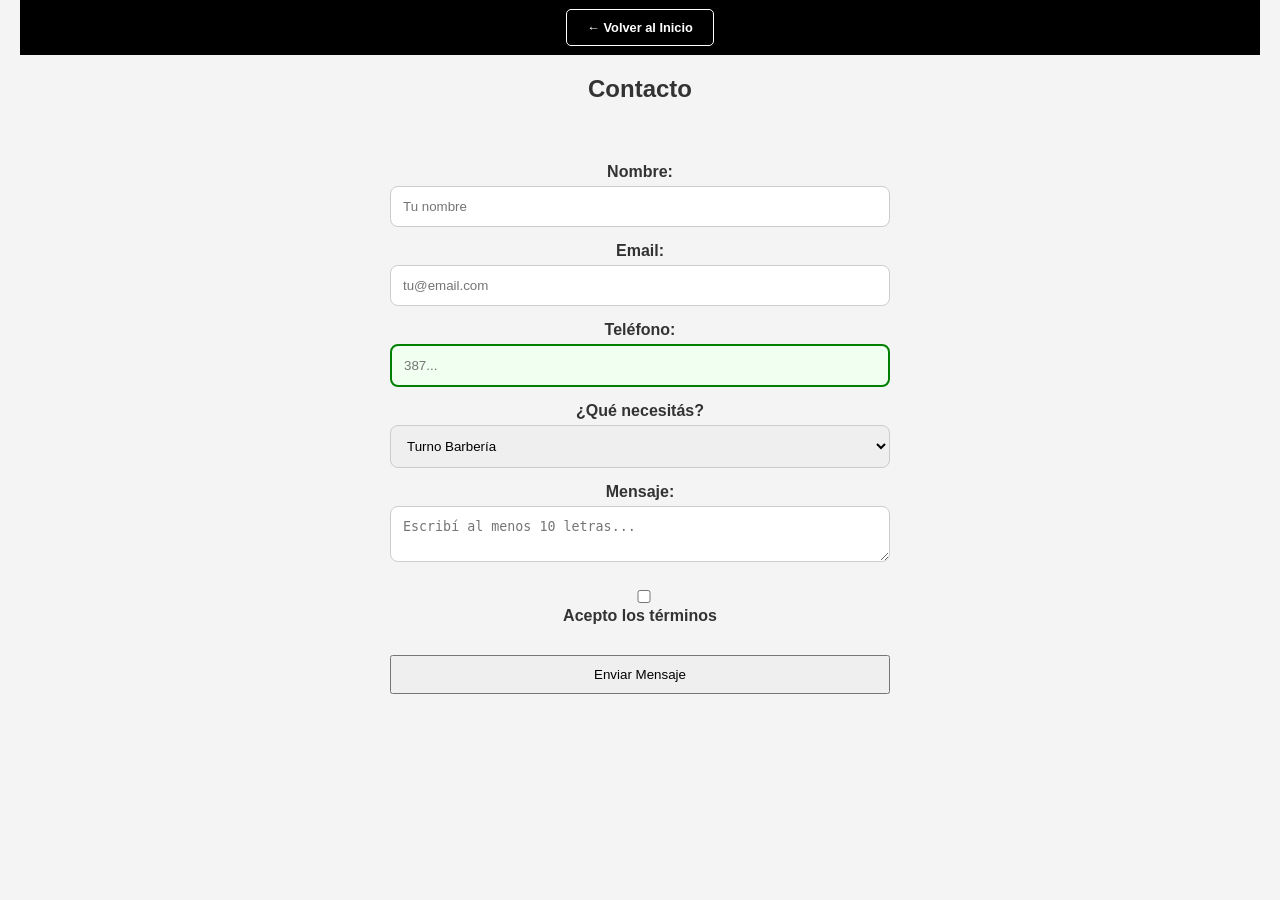
==== contact.html @ d635ae90 "Iniciar estructura base del proyecto personal" ====
<!DOCTYPE html>
<html lang="es">
<head>
    <meta charset="UTF-8">
    <title>Contacto - Dillan Arapa</title>
    <link rel="stylesheet" href="style.css">
</head>
<body>
    <header>
    <nav class="navegacion-contacto">
        <a href="index.html" class="btn-volver">← Volver al Inicio</a>
    </nav>
</header>

    <main>
        <section>
            <h1>Contacto</h1>
            <form action="#" method="POST">
                <label for="nombre">Nombre:</label>
                <input type="text" id="nombre" name="nombre" required minlength="3" placeholder="Tu nombre">

                <label for="email">Email:</label>
                <input type="email" id="email" name="email" required placeholder="tu@email.com">

                <label for="tel">Teléfono:</label>
                <input type="tel" id="tel" name="tel" pattern="[0-9]{10}" placeholder="387...">

                <label for="opciones">¿Qué necesitás?</label>
                <select id="opciones" name="opciones">
                    <option value="barberia">Turno Barbería</option>
                    <option value="programacion">Consulta Programación</option>
                    <option value="otros">Otros</option>
                </select>

                <label for="mensaje">Mensaje:</label>
                <textarea id="mensaje" name="mensaje" required minlength="10" placeholder="Escribí al menos 10 letras..."></textarea>

                <div style="margin-top: 10px;">
                    <input type="checkbox" id="terminos" name="terminos" required>
                    <label for="terminos">Acepto los términos</label>
                </div>

                <button type="submit" style="margin-top: 15px; padding: 10px; cursor: pointer;">Enviar Mensaje</button>
            </form>
        </section>
    </main>
</body>
</html>
---- style.css ----
header, footer {
    background-color: #000000; 
    font-family: 'Segoe UI', Tahoma, Geneva, Verdana, sans-serif;
    color: #ffffff;
    
    text-align: center;    

}

body {
    background-color: #f4f4f4; 
    font-family: 'Segoe UI', Tahoma, Geneva, Verdana, sans-serif;
    color: #333;
    
    text-align: center;
    
    margin: 0;
}

body {
    padding-left: 20px;
    padding-right: 20px;
    
    max-width: 9000px;
    margin: 0 auto; 
}

nav {
    word-break: break-all;  
    font-size: 0.8rem;
    color: #ffffff;
}
/* Estilos para la barra de navegación en contacto */
.navegacion-contacto {
    background-color: #000;
    padding: 20px; /* Esto le da el ancho a la franja negra */
    text-align: center;
}

.btn-volver {
    color: white;
    text-decoration: none;
    font-weight: bold;
    border: 1px solid white;
    padding: 10px 20px;
    border-radius: 5px;
}

.btn-volver:hover {
    background-color: white;
    color: black;
}


/* --- ORDENAR EL FORMULARIO (Consigna 2) --- */
form {
    max-width: 500px;
    margin: 40px auto; /* Lo centra en la pantalla */
    display: flex;
    flex-direction: column; /* Pone un campo debajo del otro */
    gap: 15px; /* Separa los campos entre sí */
    padding: 20px;
}

form label {
    font-weight: bold;
    margin-bottom: -10px; /* Acerca el label al input */
}

form input, form select, form textarea {
    padding: 12px;
    width: 100%;
    box-sizing: border-box; /*Para que no se pasen del ancho */
    border-radius: 8px;
    border: 1px solid #ccc;
}

/* Validaciones de colores que pidió el profe */
input:focus { border: 2px solid blue; }
input:valid { border: 2px solid green; background-color: #f0fff0; }
input:invalid:not(:placeholder-shown) { border: 2px solid red; background-color: #fff5f5; }
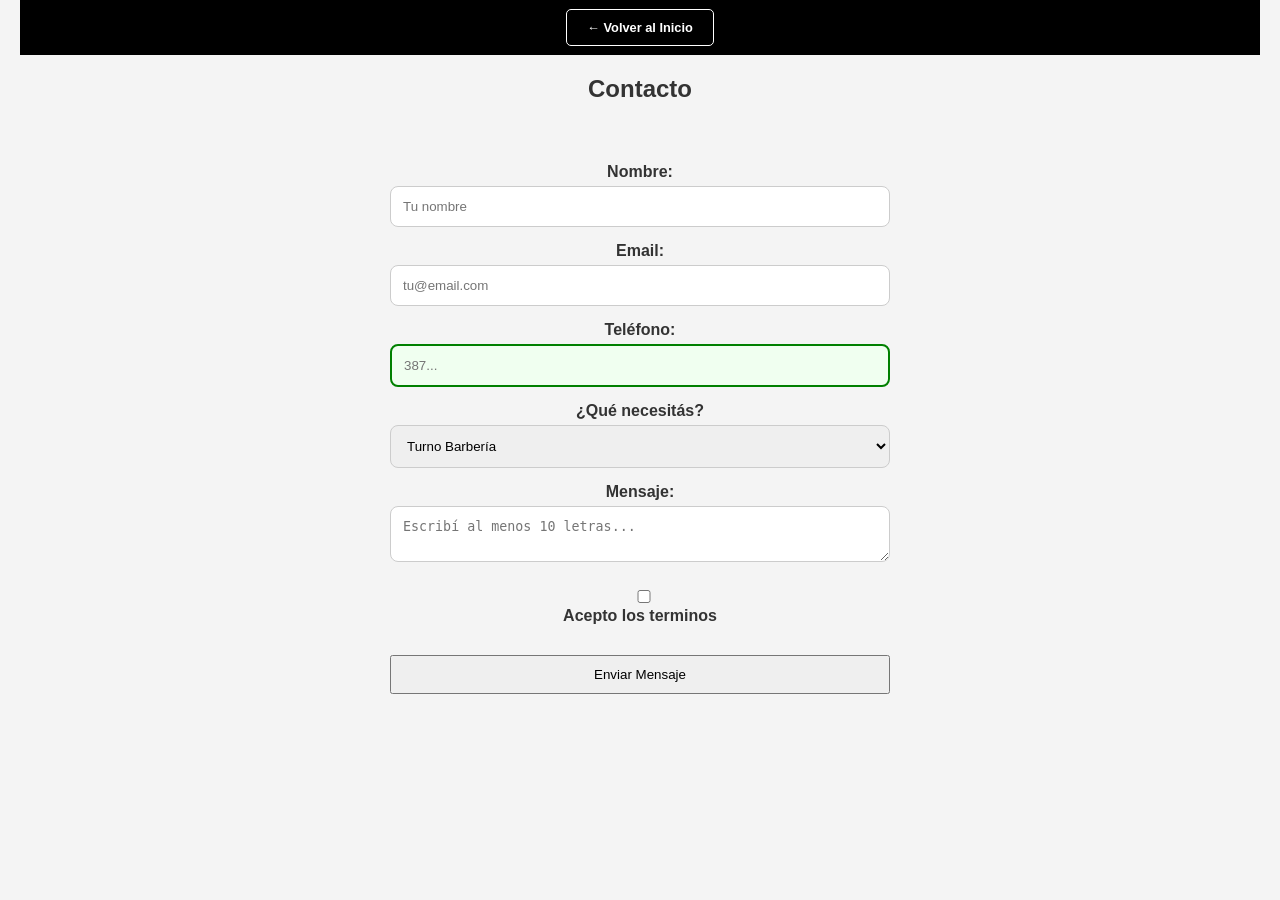
==== commit 1d70f242: "Agregar formulario de contacto con validaciones HTML5" ====
--- a/contact.html
+++ b/contact.html
@@ -2,7 +2,7 @@
 <html lang="es">
 <head>
     <meta charset="UTF-8">
-    <title>Contacto - Dillan Arapa</title>
+    <title>Contacto - Dillan Arapa.</title>
     <link rel="stylesheet" href="style.css">
 </head>
 <body>
@@ -37,7 +37,7 @@
 
                 <div style="margin-top: 10px;">
                     <input type="checkbox" id="terminos" name="terminos" required>
-                    <label for="terminos">Acepto los términos</label>
+                    <label for="terminos">Acepto los terminos</label>
                 </div>
 
                 <button type="submit" style="margin-top: 15px; padding: 10px; cursor: pointer;">Enviar Mensaje</button>
--- a/style.css
+++ b/style.css
@@ -52,7 +52,7 @@
 }
 
 
-/* --- ORDENAR EL FORMULARIO (Consigna 2) --- */
+/*ORDEN DEL FORMULARIO */ 
 form {
     max-width: 500px;
     margin: 40px auto; /* Lo centra en la pantalla */
@@ -75,7 +75,7 @@
     border: 1px solid #ccc;
 }
 
-/* Validaciones de colores que pidió el profe */
+/* Validaciones de colores*/
 input:focus { border: 2px solid blue; }
 input:valid { border: 2px solid green; background-color: #f0fff0; }
 input:invalid:not(:placeholder-shown) { border: 2px solid red; background-color: #fff5f5; }
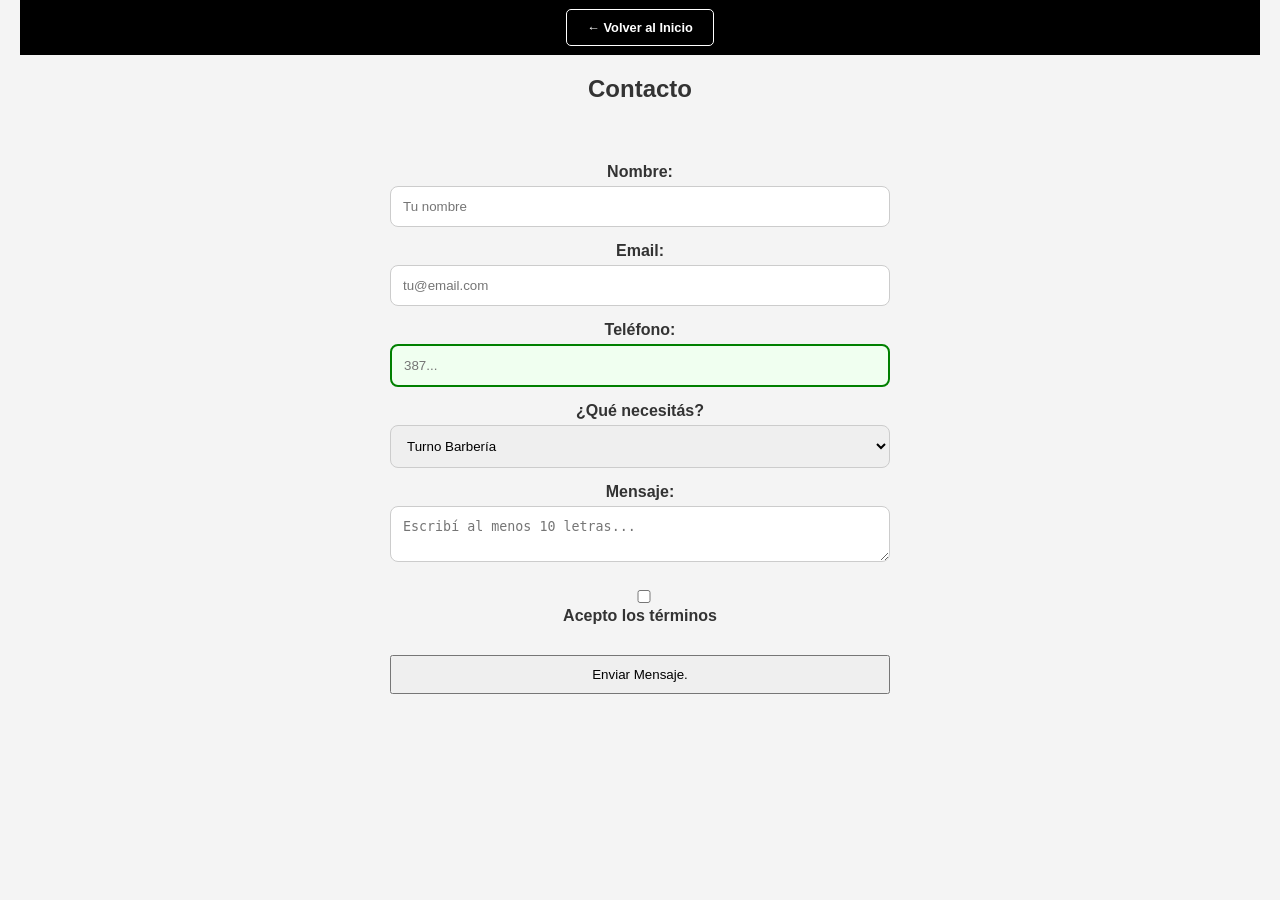
==== commit c4736b6c: "Finalizar ajustes visuales en formulario de contacto" ====
--- a/contact.html
+++ b/contact.html
@@ -28,7 +28,7 @@
                 <label for="opciones">¿Qué necesitás?</label>
                 <select id="opciones" name="opciones">
                     <option value="barberia">Turno Barbería</option>
-                    <option value="programacion">Consulta Programación</option>
+                    <option value="programacion">Consulta sobre Programación</option>
                     <option value="otros">Otros</option>
                 </select>
 
@@ -37,10 +37,10 @@
 
                 <div style="margin-top: 10px;">
                     <input type="checkbox" id="terminos" name="terminos" required>
-                    <label for="terminos">Acepto los terminos</label>
+                    <label for="terminos">Acepto los términos</label>
                 </div>
 
-                <button type="submit" style="margin-top: 15px; padding: 10px; cursor: pointer;">Enviar Mensaje</button>
+                <button type="submit" style="margin-top: 15px; padding: 10px; cursor: pointer;">Enviar Mensaje.</button>
             </form>
         </section>
     </main>
--- a/style.css
+++ b/style.css
@@ -1,4 +1,5 @@
-header, footer {
+/* estilos de la página */
+header , footer {
     background-color: #000000; 
     font-family: 'Segoe UI', Tahoma, Geneva, Verdana, sans-serif;
     color: #ffffff;
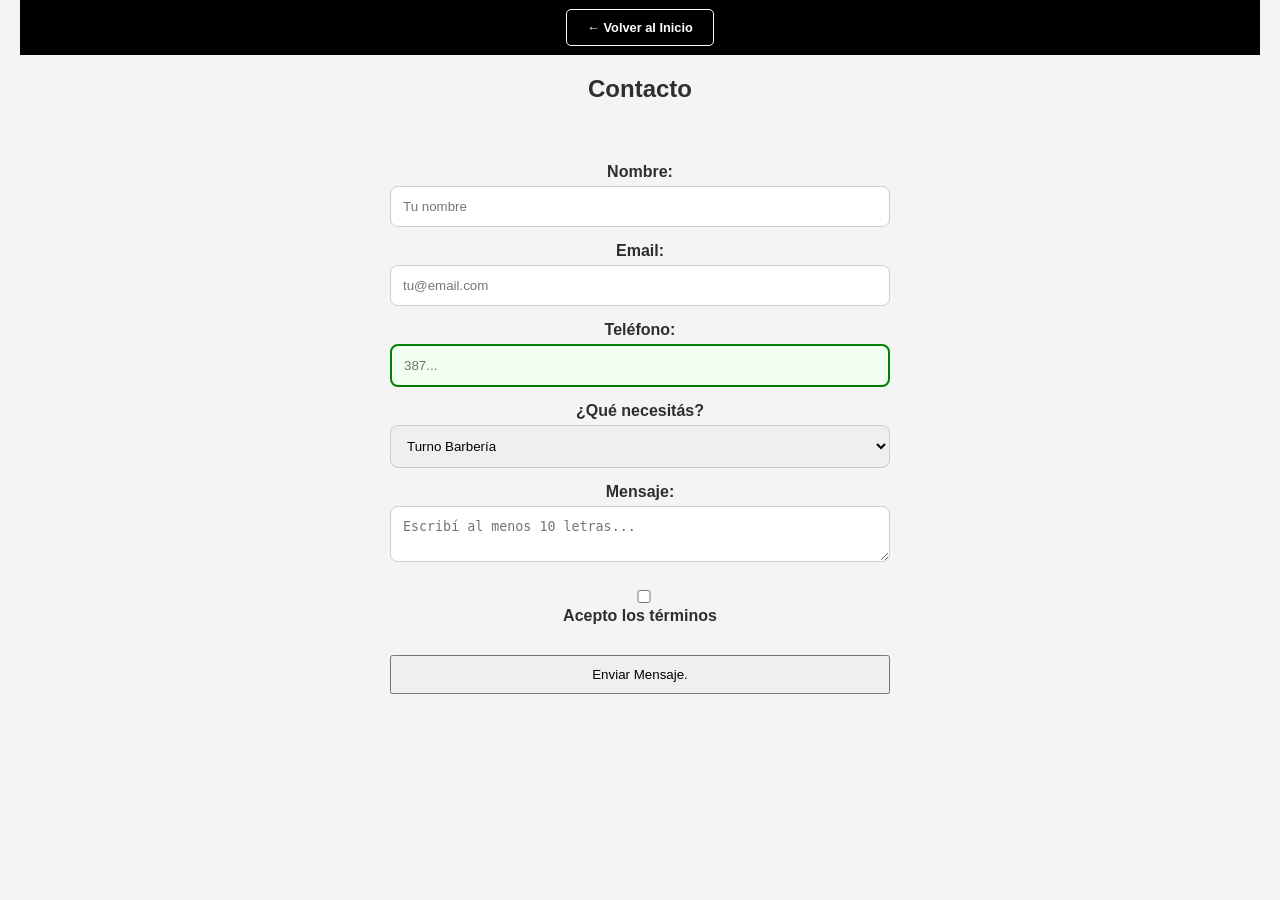
==== commit de9ba7ce: "Optimizar etiquetas del formulario para accesibilidad" ====
--- a/contact.html
+++ b/contact.html
@@ -32,8 +32,8 @@
                     <option value="otros">Otros</option>
                 </select>
 
-                <label for="mensaje">Mensaje:</label>
-                <textarea id="mensaje" name="mensaje" required minlength="10" placeholder="Escribí al menos 10 letras..."></textarea>
+                <label for="mensaje ">Mensaje:</label>
+                <textarea id="mensaje" name ="mensaje" required minlength="10" placeholder="Escribí al menos 10 letras..."></textarea>
 
                 <div style="margin-top: 10px;">
                     <input type="checkbox" id="terminos" name="terminos" required>
--- a/style.css
+++ b/style.css
@@ -11,7 +11,7 @@
 body {
     background-color: #f4f4f4; 
     font-family: 'Segoe UI', Tahoma, Geneva, Verdana, sans-serif;
-    color: #333;
+    color: #2e2e2e;
     
     text-align: center;
     
@@ -79,4 +79,5 @@
 /* Validaciones de colores*/
 input:focus { border: 2px solid blue; }
 input:valid { border: 2px solid green; background-color: #f0fff0; }
-input:invalid:not(:placeholder-shown) { border: 2px solid red; background-color: #fff5f5; }+input:invalid:not(:placeholder-shown) { border: 2px solid red; background-color: #fff5f5; }
+/* Ajustes finales de rama */
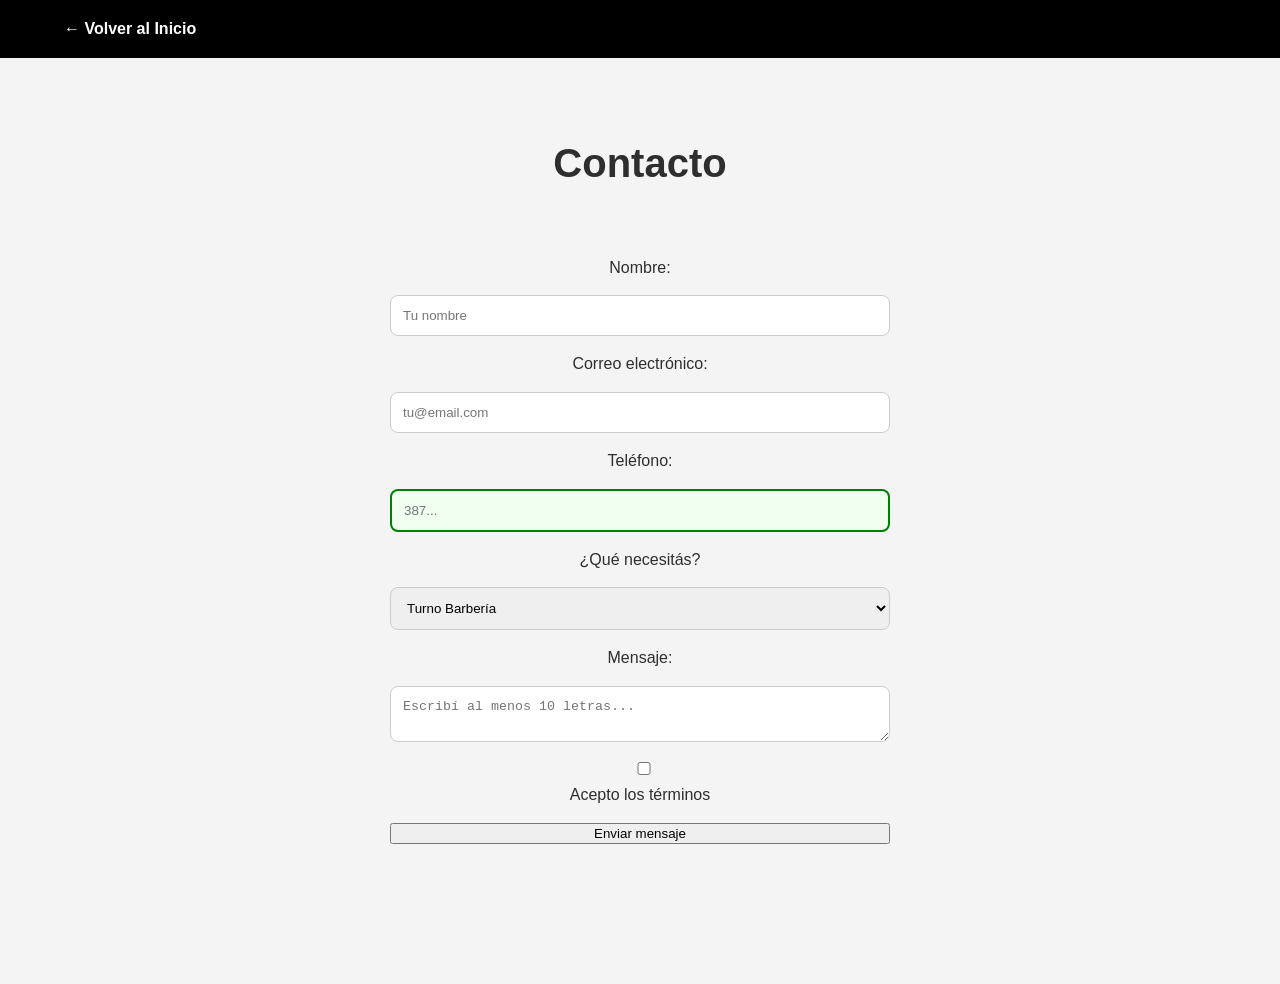
==== commit 6b2e0c8a: "fix: corregir estructura y accesibilidad del HTML" ====
--- a/contact.html
+++ b/contact.html
@@ -2,24 +2,26 @@
 <html lang="es">
 <head>
     <meta charset="UTF-8">
-    <title>Contacto - Dillan Arapa.</title>
-    <link rel="stylesheet" href="style.css">
+    <meta name="viewport" content="width=device-width, initial-scale=1.0">
+    <title>Contacto - Dillan Arapa</title>
+    <link rel="stylesheet" href="css/style.css">
 </head>
-<body>
-    <header>
-    <nav class="navegacion-contacto">
-        <a href="index.html" class="btn-volver">← Volver al Inicio</a>
-    </nav>
-</header>
+<body class="pagina-contacto">
 
-    <main>
+    <header class="header header-contacto">
+        <nav class="navegacion-contacto" aria-label="Navegación de contacto">
+            <a href="index.html#contacto" class="btn-volver">← Volver al Inicio</a>
+        </nav>
+    </header>
+
+    <main class="main-contacto">
         <section>
             <h1>Contacto</h1>
             <form action="#" method="POST">
                 <label for="nombre">Nombre:</label>
                 <input type="text" id="nombre" name="nombre" required minlength="3" placeholder="Tu nombre">
 
-                <label for="email">Email:</label>
+                <label for="email">Correo electrónico:</label>
                 <input type="email" id="email" name="email" required placeholder="tu@email.com">
 
                 <label for="tel">Teléfono:</label>
@@ -32,17 +34,18 @@
                     <option value="otros">Otros</option>
                 </select>
 
-                <label for="mensaje ">Mensaje:</label>
-                <textarea id="mensaje" name ="mensaje" required minlength="10" placeholder="Escribí al menos 10 letras..."></textarea>
+                <label for="mensaje">Mensaje:</label>
+                <textarea id="mensaje" name="mensaje" required minlength="10" placeholder="Escribí al menos 10 letras..."></textarea>
 
-                <div style="margin-top: 10px;">
+                <div class="form-acciones">
                     <input type="checkbox" id="terminos" name="terminos" required>
                     <label for="terminos">Acepto los términos</label>
                 </div>
 
-                <button type="submit" style="margin-top: 15px; padding: 10px; cursor: pointer;">Enviar Mensaje.</button>
+                <button type="submit" class="btn-enviar">Enviar mensaje</button>
             </form>
         </section>
     </main>
+
 </body>
-</html>+</html>
--- a/css/style.css
+++ b/css/style.css
@@ -0,0 +1,267 @@
+/* 1. DEFINICIÓN DE VARIABLES */
+:root {
+    --color-primary: #000000;
+    --color-secondary: #ffffff;
+    --color-accent: #c1121f; 
+    --color-sidebar: #ff0000;
+    --color-text: #2e2e2e;  
+    --color-bg: #f4f4f4;  
+    --radius: 8px; 
+    --shadow: 0 4px 10px rgba(0, 0, 0, 0.1); 
+    --font-main: 'Poppins', sans-serif;
+    --font-titles: 'Montserrat', sans-serif;
+}
+
+
+.layout {
+    display: grid;
+    grid-template-columns: 220px 1fr; 
+    grid-template-rows: auto 1fr auto;
+    grid-template-areas:
+        "header header"
+        "sidebar main"
+        "footer footer";
+    min-height: 100vh;
+    transition: grid-template-columns 0.4s ease; 
+}
+
+
+.layout.sidebar-oculto {
+    grid-template-columns: 0px 1fr; 
+}
+
+/* 3. ESTILOS DE LOS BLOQUES PRINCIPALES */
+header { 
+    grid-area: header; 
+    background-color: var(--color-primary); 
+    color: var(--color-secondary);
+    display: flex;                
+    justify-content: space-between; 
+    align-items: center;         
+    padding: 1rem 5%;
+}
+
+.sidebar {  
+    grid-area: sidebar;  
+    background-color: var(--color-sidebar);
+    color: var(--color-secondary);
+    padding: 1rem;
+    overflow: hidden; 
+    white-space: nowrap;
+    transition: 0.4s;
+    text-align: left; 
+}
+
+main { 
+    grid-area: main; 
+    padding: 0 40px 40px 40px; 
+    display: flex;
+    flex-direction: column;
+    align-items: stretch; 
+    text-align: center;
+    width: 100%;
+    box-sizing: border-box;
+}
+
+footer { 
+    grid-area: footer; 
+    background-color: #1a1a1a; 
+    color: #ffffff;            
+    text-align: center;
+    padding: 2rem;
+    margin-top: 0;
+}
+
+/* 4. ESTILOS GENERALES Y TIPOGRAFÍA */
+body {
+    background-color: var(--color-bg); 
+    font-family: var(--font-main);
+    color: var(--color-text);
+    margin: 0;
+    line-height: 1.6;
+    padding: 0; 
+}
+
+h1, h2, h3 { 
+    font-family: var(--font-titles);
+    font-weight: 700;
+}
+
+h1 { font-size: 2.5rem; }
+h2 { font-size: 1.8rem; }
+h3 { font-size: 1.3rem; }
+
+/* 5. COMPONENTES (BOTONES Y NAVEGACIÓN) */
+.btn-menu {
+    background-color: var(--color-accent);
+    color: white;
+    border: none;
+    padding: 10px 15px;
+    border-radius: var(--radius);
+    cursor: pointer;
+    font-family: var(--font-main);
+    font-weight: bold;
+    transition: 0.3s;
+}
+
+.btn-menu:hover {
+    background-color: #a00f1a;
+    transform: scale(1.05);
+}
+
+.sidebar ul {
+    list-style: none;
+    padding: 0;
+}
+
+.sidebar li { margin: 15px 0; }
+
+.sidebar a {
+    color: var(--color-secondary);
+    text-decoration: none;
+    transition: 0.3s;
+}
+
+.sidebar a:hover { color: var(--color-accent); }
+
+header ul {
+    display: flex;      
+    gap: 15px;          
+    list-style: none;    
+    margin: 0;
+    padding: 0;
+    flex-wrap: wrap;
+}
+
+header a {
+    text-decoration: none;        
+    color: var(--color-secondary); 
+    font-weight: 600;
+    transition: 0.3s;  
+}
+
+header a:hover { color: var(--color-accent); }
+
+/* 6. SECCIÓN HERO */
+.hero {
+    display: flex;
+    flex-direction: column;  
+    justify-content: center;
+    align-items: center;
+    min-height: 80vh;  
+    width: 100%;      
+    text-align: center;
+    background: linear-gradient(135deg, #000 0%, var(--color-accent) 100%);
+    color: white;
+    border-radius: var(--radius);
+}
+
+.btn-cta {
+    margin-top: 20px;
+    padding: 15px 30px;
+    background-color: white;
+    color: var(--color-accent);
+    text-decoration: none;
+    border-radius: 50px;
+    font-weight: bold;
+    box-shadow: 0 4px 15px rgba(0,0,0,0.3);
+    transition: 0.3s;
+}
+
+.btn-cta:hover {
+    transform: scale(1.1);
+    background-color: var(--color-secondary);
+}
+
+/* 7. TARJETAS DE SERVICIOS */
+.contenedor-cards {
+    display: grid;
+    grid-template-columns: repeat(auto-fit, minmax(280px, 1fr)); 
+    gap: 20px;                             
+    margin: 30px 0;
+    padding: 0 5%;
+}
+
+.card {
+    background-color: var(--color-secondary); 
+    padding: 20px;
+    border-radius: var(--radius);             
+    box-shadow: var(--shadow);                
+    border-top: 5px solid var(--color-accent); 
+    transition: transform 0.3s ease;          
+    text-align: center;
+}
+
+.card h3 { color: var(--color-primary); }
+
+.card:hover { transform: translateY(-10px); }
+
+/* 8. FORMULARIO Y VALIDACIONES */
+form {
+    max-width: 500px;
+    margin: 40px auto; 
+    display: flex;
+    flex-direction: column; 
+    gap: 15px; 
+    padding: 20px;
+}
+
+form input, form select, form textarea {
+    padding: 12px;
+    width: 100%;
+    box-sizing: border-box; 
+    border-radius: var(--radius); 
+    border: 1px solid #ccc;
+}
+
+input:focus { border: 2px solid blue; outline: none; }
+input:valid { border: 2px solid green; background-color: #f0fff0; }
+input:invalid:not(:placeholder-shown) { border: 2px solid red; background-color: #fff5f5; }
+
+/*tamaños para la pantalla */
+
+@media (min-width: 768px) {
+    .layout {
+        display: grid;
+        grid-template-columns: 250px 1fr; 
+        grid-template-areas:
+            "header header"
+            "sidebar main"
+            "footer footer";
+    }
+
+    .sidebar {
+        display: block; 
+    }
+
+    section {
+        padding: 40px 20px; 
+    }
+}
+
+
+@media (min-width: 1024px) {
+    .layout {
+        max-width: 1200px; 
+        margin: 0 auto;
+        box-shadow: 0 0 50px rgba(0,0,0,0.1);
+    }
+}
+
+
+@media (min-width: 1440px) {
+    .layout {
+        max-width: 1400px;
+    }
+}
+
+
+@media (max-width: 767px) {
+    html {
+        font-size: 14px; 
+    }
+    
+    .hero h1 {
+        font-size: 1.8rem !important; 
+    }
+}
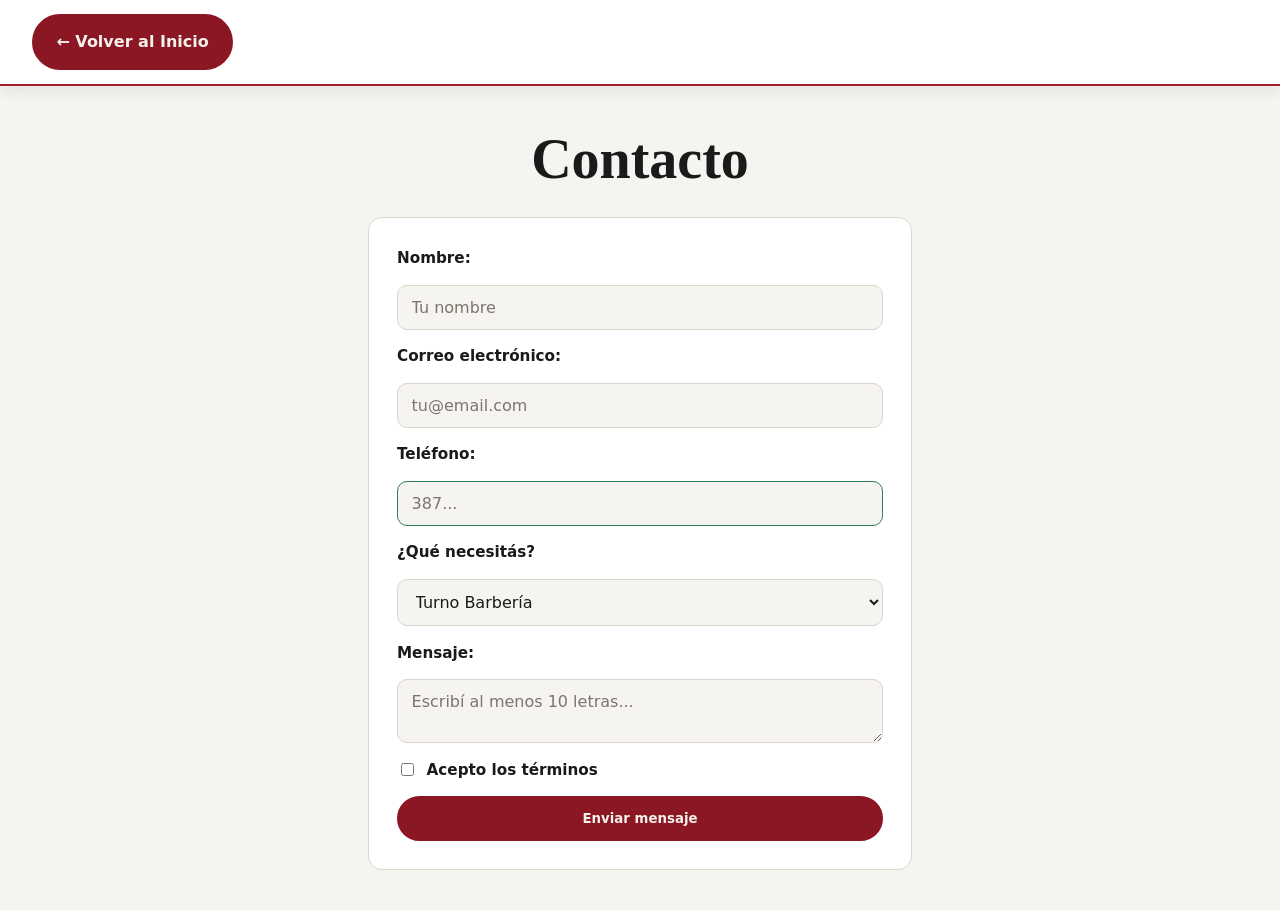
==== commit d07e8198: "feat: requisitos nuevos para el portafolio" ====
--- a/contact.html
+++ b/contact.html
@@ -3,7 +3,8 @@
 <head>
     <meta charset="UTF-8">
     <meta name="viewport" content="width=device-width, initial-scale=1.0">
-    <title>Contacto - Dillan Arapa</title>
+    <title>Contacto | Dillan Arapa - Desarrollador Web Full-Stack</title>
+    <meta name="description" content="Formulario de contacto de Dillan Arapa, desarrollador web full-stack y barbero.">
     <link rel="stylesheet" href="css/style.css">
 </head>
 <body class="pagina-contacto">
--- a/css/style.css
+++ b/css/style.css
@@ -1,253 +1,620 @@
-/* 1. DEFINICIÓN DE VARIABLES */
+/* ============================================================
+   1. VARIABLES (paleta, fuentes y medidas)
+   Todos los colores viven acá. Si querés probar otro estilo,
+   cambiá esta parte y no el resto del archivo.
+   Fuentes del sistema: no dependemos de Google Fonts ni de internet.
+   ============================================================ */
 :root {
-    --color-primary: #000000;
-    --color-secondary: #ffffff;
-    --color-accent: #c1121f; 
-    --color-sidebar: #ff0000;
-    --color-text: #2e2e2e;  
-    --color-bg: #f4f4f4;  
-    --radius: 8px; 
-    --shadow: 0 4px 10px rgba(0, 0, 0, 0.1); 
-    --font-main: 'Poppins', sans-serif;
-    --font-titles: 'Montserrat', sans-serif;
-}
-
-
+    --bg: #F6F4F0;                  /* crema claro: fondo general */
+    --superficie: #FFFFFF;          /* blanco: secciones y barra lateral */
+    --tarjeta: #F0EDE7;             /* crema más oscuro: tarjetas y campos */
+    --footer: #1A1A1A;              /* negro suave: pie de página y hero */
+    --borde: #DCD6CC;               /* bordes discretos */
+    --texto: #1A1A1A;               /* negro suave: texto principal */
+    --texto-suave: #5A5751;         /* gris cálido: textos secundarios */
+    --texto-inverso: #F5F2EC;       /* blanco cálido: texto sobre fondo oscuro */
+    --texto-inverso-suave: #D8D3C9; /* gris claro: texto secundario sobre oscuro */
+    --placeholder: #7A756D;         /* texto de ayuda en formularios */
+    --acento: #A11E2B;              /* rojo profundo: detalles */
+    --acento-hover: #C22838;        /* rojo más vivo: hover */
+    --acento-fuerte: #8A1723;       /* vino: botones con texto claro */
+    --acento-suave: rgba(161, 30, 43, 0.10);
+    --acento-borde: rgba(161, 30, 43, 0.30);
+    --foco: rgba(161, 30, 43, 0.30);
+    --azul: #1F3A5F;                /* azul acero: apoyo en el hero */
+    --valido: #2E7D5B;              /* verde suave: campo válido */
+    --dorado: #E8C07D;              /* dorado: detalle del hero */
+    --radio: 14px;
+    --sombra: 0 8px 24px rgba(0, 0, 0, 0.12);
+    --sombra-suave: 0 4px 14px rgba(0, 0, 0, 0.08);
+    --fuente-texto: system-ui, -apple-system, "Segoe UI", Roboto, Helvetica, Arial, sans-serif;
+    --fuente-titulo: Georgia, "Times New Roman", serif;
+}
+
+/* ============================================================
+   2. RESET Y BASE (mobile first)
+   ============================================================ */
+*,
+*::before,
+*::after {
+    box-sizing: border-box;
+}
+
+html {
+    scroll-behavior: smooth;
+    scroll-padding-top: 6rem;
+}
+
+body {
+    margin: 0;
+    background-color: var(--bg);
+    color: var(--texto);
+    font-family: var(--fuente-texto);
+    line-height: 1.6;
+}
+
+img {
+    display: block;
+    max-width: 100%;
+    height: auto;
+}
+
+a {
+    color: var(--acento);
+}
+
+h1, h2, h3 {
+    font-family: var(--fuente-titulo);
+    line-height: 1.2;
+    color: var(--texto);
+    margin-top: 0;
+}
+
+h1 { font-size: clamp(2rem, 6vw, 3.5rem); }
+h2 { font-size: clamp(1.5rem, 4vw, 2.2rem); }
+h3 { font-size: 1.25rem; }
+
+/* El foco siempre visible: importante para navegar con teclado */
+:focus-visible {
+    outline: 3px solid var(--acento);
+    outline-offset: 3px;
+}
+
+/* ============================================================
+   3. ESTRUCTURA GENERAL (grid)
+   En celular: una columna. En pantallas grandes: sidebar + main.
+   ============================================================ */
 .layout {
+    min-height: 100vh;
     display: grid;
-    grid-template-columns: 220px 1fr; 
-    grid-template-rows: auto 1fr auto;
+    grid-template-columns: minmax(0, 1fr);
     grid-template-areas:
-        "header header"
-        "sidebar main"
-        "footer footer";
-    min-height: 100vh;
-    transition: grid-template-columns 0.4s ease; 
-}
-
-
-.layout.sidebar-oculto {
-    grid-template-columns: 0px 1fr; 
-}
-
-/* 3. ESTILOS DE LOS BLOQUES PRINCIPALES */
-header { 
-    grid-area: header; 
-    background-color: var(--color-primary); 
-    color: var(--color-secondary);
-    display: flex;                
-    justify-content: space-between; 
-    align-items: center;         
-    padding: 1rem 5%;
-}
-
-.sidebar {  
-    grid-area: sidebar;  
-    background-color: var(--color-sidebar);
-    color: var(--color-secondary);
-    padding: 1rem;
-    overflow: hidden; 
-    white-space: nowrap;
-    transition: 0.4s;
-    text-align: left; 
-}
-
-main { 
-    grid-area: main; 
-    padding: 0 40px 40px 40px; 
-    display: flex;
-    flex-direction: column;
-    align-items: stretch; 
-    text-align: center;
-    width: 100%;
-    box-sizing: border-box;
-}
-
-footer { 
-    grid-area: footer; 
-    background-color: #1a1a1a; 
-    color: #ffffff;            
-    text-align: center;
-    padding: 2rem;
-    margin-top: 0;
-}
-
-/* 4. ESTILOS GENERALES Y TIPOGRAFÍA */
-body {
-    background-color: var(--color-bg); 
-    font-family: var(--font-main);
-    color: var(--color-text);
+        "header"
+        "sidebar"
+        "main"
+        "footer";
+    transition: grid-template-columns 0.3s ease;
+}
+
+/* El botón ☰ oculta la barra lateral sin romper el grid */
+.layout.sidebar-oculto .sidebar {
+    display: none;
+}
+
+/* ============================================================
+   4. CABECERA Y NAVEGACIÓN
+   ============================================================ */
+.header {
+    grid-area: header;
+    position: sticky;
+    top: 0;
+    z-index: 20;
+    background-color: var(--superficie);
+    border-bottom: 2px solid var(--acento);
+    display: flex;
+    flex-wrap: wrap;
+    align-items: center;
+    gap: 0.75rem 1rem;
+    padding: 0.9rem clamp(1rem, 4vw, 2rem);
+    box-shadow: var(--sombra-suave);
+}
+
+.brand {
     margin: 0;
-    line-height: 1.6;
-    padding: 0; 
-}
-
-h1, h2, h3 { 
-    font-family: var(--font-titles);
+    font-family: var(--fuente-titulo);
     font-weight: 700;
-}
-
-h1 { font-size: 2.5rem; }
-h2 { font-size: 1.8rem; }
-h3 { font-size: 1.3rem; }
-
-/* 5. COMPONENTES (BOTONES Y NAVEGACIÓN) */
+    font-size: 1.1rem;
+}
+
 .btn-menu {
-    background-color: var(--color-accent);
-    color: white;
-    border: none;
-    padding: 10px 15px;
-    border-radius: var(--radius);
+    margin-left: auto;
+    background-color: var(--acento-fuerte);
+    color: var(--texto-inverso);
+    border: 2px solid var(--acento-fuerte);
+    border-radius: 999px;
+    padding: 0.5rem 1rem;
+    font-family: var(--fuente-texto);
+    font-weight: 600;
     cursor: pointer;
-    font-family: var(--font-main);
-    font-weight: bold;
-    transition: 0.3s;
+    transition: background-color 0.2s ease, transform 0.2s ease;
 }
 
 .btn-menu:hover {
-    background-color: #a00f1a;
-    transform: scale(1.05);
-}
-
-.sidebar ul {
+    background-color: var(--acento-hover);
+    border-color: var(--acento-hover);
+    transform: translateY(-2px);
+}
+
+.nav-header {
+    flex: 1 1 100%;
+}
+
+.nav-header ul {
+    display: flex;
+    flex-wrap: wrap;
+    gap: 0.35rem 1rem;
     list-style: none;
-    padding: 0;
-}
-
-.sidebar li { margin: 15px 0; }
-
-.sidebar a {
-    color: var(--color-secondary);
-    text-decoration: none;
-    transition: 0.3s;
-}
-
-.sidebar a:hover { color: var(--color-accent); }
-
-header ul {
-    display: flex;      
-    gap: 15px;          
-    list-style: none;    
     margin: 0;
     padding: 0;
+}
+
+.nav-header a {
+    color: var(--texto);
+    text-decoration: none;
+    font-weight: 600;
+    font-size: 0.95rem;
+    border-bottom: 2px solid transparent;
+    transition: color 0.2s ease, border-color 0.2s ease;
+}
+
+.nav-header a:hover {
+    color: var(--acento);
+    border-bottom-color: var(--acento);
+}
+
+/* ============================================================
+   5. BARRA LATERAL (accesos rápidos)
+   ============================================================ */
+.sidebar {
+    grid-area: sidebar;
+    background-color: var(--superficie);
+    border-bottom: 2px solid var(--acento);
+    padding: 1rem clamp(1rem, 4vw, 2rem);
+    color: var(--texto);
+}
+
+.sidebar-titulo {
+    margin: 0 0 0.25rem;
+    font-family: var(--fuente-titulo);
+    font-weight: 700;
+    color: var(--acento);
+}
+
+.sidebar p {
+    margin: 0.25rem 0;
+    color: var(--texto-suave);
+    font-size: 0.95rem;
+}
+
+.sidebar a {
+    color: var(--texto);
+    font-weight: 600;
+    text-decoration: none;
+    border-bottom: 1px solid var(--acento);
+}
+
+.sidebar a:hover {
+    color: var(--acento);
+}
+
+/* ============================================================
+   6. CONTENIDO PRINCIPAL Y SECCIONES
+   ============================================================ */
+.main {
+    grid-area: main;
+    min-width: 0;
+    display: flex;
+    flex-direction: column;
+    gap: 1.25rem;
+    padding: clamp(1rem, 4vw, 2.5rem);
+}
+
+.main > section {
+    padding: clamp(2rem, 5vw, 3.5rem) 0;
+    scroll-margin-top: 6rem;
+    border-bottom: 1px solid var(--borde);
+}
+
+.main > section:last-of-type {
+    border-bottom: none;
+}
+
+/* El título lleva una línea roja: reemplaza la caja que tenían las secciones */
+.main > section > h2 {
+    display: inline-block;
+    margin-bottom: 1.25rem;
+    padding-bottom: 0.35rem;
+    border-bottom: 3px solid var(--acento);
+}
+
+/* HERO: degradado negro -> azul -> vino */
+.hero {
+    min-height: 62vh;
+    display: flex;
+    align-items: center;
+    justify-content: center;
+    text-align: center;
+    border: none;
+    border-radius: var(--radio);
+    padding: clamp(2rem, 6vw, 4rem) clamp(1rem, 4vw, 2rem);
+    background: linear-gradient(135deg, var(--footer) 0%, var(--azul) 60%, var(--acento-fuerte) 100%);
+    color: var(--texto-inverso);
+    box-shadow: var(--sombra);
+}
+
+.hero h1,
+.hero h2,
+.hero h3 {
+    color: var(--texto-inverso);
+}
+
+.hero-contenido {
+    max-width: 46rem;
+}
+
+.hero-nombre {
+    margin: 0 0 0.5rem;
+    text-transform: uppercase;
+    letter-spacing: 0.25em;
+    font-size: 0.85rem;
+    color: var(--dorado);
+}
+
+.hero-rol {
+    margin: 0.25rem 0;
+    font-size: clamp(1.4rem, 4vw, 2.4rem);
+}
+
+.hero-frase {
+    max-width: 34rem;
+    margin: 0 auto 1.25rem;
+    color: var(--texto-inverso-suave);
+}
+
+.hero-botones {
+    display: flex;
     flex-wrap: wrap;
-}
-
-header a {
-    text-decoration: none;        
-    color: var(--color-secondary); 
-    font-weight: 600;
-    transition: 0.3s;  
-}
-
-header a:hover { color: var(--color-accent); }
-
-/* 6. SECCIÓN HERO */
-.hero {
-    display: flex;
-    flex-direction: column;  
+    gap: 0.75rem;
     justify-content: center;
-    align-items: center;
-    min-height: 80vh;  
-    width: 100%;      
-    text-align: center;
-    background: linear-gradient(135deg, #000 0%, var(--color-accent) 100%);
-    color: white;
-    border-radius: var(--radius);
-}
-
-.btn-cta {
-    margin-top: 20px;
-    padding: 15px 30px;
-    background-color: white;
-    color: var(--color-accent);
+}
+
+/* ============================================================
+   7. BOTONES (hero, contacto y formulario)
+   ============================================================ */
+.btn-cta,
+.btn-enviar,
+.btn-volver {
+    display: inline-block;
+    font-family: var(--fuente-texto);
+    font-weight: 600;
     text-decoration: none;
-    border-radius: 50px;
-    font-weight: bold;
-    box-shadow: 0 4px 15px rgba(0,0,0,0.3);
-    transition: 0.3s;
-}
-
-.btn-cta:hover {
-    transform: scale(1.1);
-    background-color: var(--color-secondary);
-}
-
-/* 7. TARJETAS DE SERVICIOS */
+    cursor: pointer;
+    border-radius: 999px;
+    padding: 0.8rem 1.4rem;
+    border: 2px solid var(--acento-fuerte);
+    background-color: var(--acento-fuerte);
+    color: var(--texto-inverso);
+    transition: background-color 0.2s ease, border-color 0.2s ease, transform 0.2s ease;
+}
+
+.btn-cta:hover,
+.btn-enviar:hover,
+.btn-volver:hover {
+    background-color: var(--acento-hover);
+    border-color: var(--acento-hover);
+    transform: translateY(-2px);
+}
+
+.btn-cta-secundario {
+    background-color: transparent;
+    border-color: var(--texto-inverso);
+    color: var(--texto-inverso);
+}
+
+.btn-cta-secundario:hover {
+    background-color: var(--texto-inverso);
+    border-color: var(--texto-inverso);
+    color: var(--footer);
+}
+
+/* ============================================================
+   8. TARJETAS (proyectos y servicios)
+   ============================================================ */
 .contenedor-cards {
     display: grid;
-    grid-template-columns: repeat(auto-fit, minmax(280px, 1fr)); 
-    gap: 20px;                             
-    margin: 30px 0;
-    padding: 0 5%;
+    grid-template-columns: repeat(auto-fit, minmax(min(100%, 260px), 1fr));
+    gap: 1rem;
+    margin-top: 1rem;
 }
 
 .card {
-    background-color: var(--color-secondary); 
-    padding: 20px;
-    border-radius: var(--radius);             
-    box-shadow: var(--shadow);                
-    border-top: 5px solid var(--color-accent); 
-    transition: transform 0.3s ease;          
+    display: flex;
+    flex-direction: column;
+    gap: 0.6rem;
+    background-color: var(--tarjeta);
+    border: 1px solid var(--borde);
+    border-top: 4px solid var(--acento);
+    border-radius: var(--radio);
+    padding: 1.25rem;
+    box-shadow: var(--sombra-suave);
+    transition: transform 0.2s ease, box-shadow 0.2s ease;
+}
+
+.card:hover {
+    transform: translateY(-6px);
+    box-shadow: var(--sombra);
+}
+
+.card h3 {
+    margin: 0;
+}
+
+.card p {
+    margin: 0;
+    color: var(--texto-suave);
+}
+
+.card a {
+    color: var(--acento);
+    font-weight: 600;
+    text-underline-offset: 3px;
+}
+
+.etiqueta {
+    align-self: flex-start;
+    display: inline-block;
+    background-color: var(--acento-suave);
+    border: 1px solid var(--acento-borde);
+    color: var(--acento);
+    border-radius: 999px;
+    padding: 0.15rem 0.7rem;
+    font-size: 0.8rem;
+    font-weight: 600;
+}
+
+/* ============================================================
+   9. LISTAS (habilidades, formación y contacto)
+   ============================================================ */
+.lista-habilidades,
+.lista-formacion {
+    list-style: none;
+    margin: 1rem 0 0;
+    padding: 0;
+    display: grid;
+    gap: 0.6rem;
+}
+
+.lista-habilidades li,
+.lista-formacion li {
+    border-left: 3px solid var(--acento);
+    padding: 0.35rem 0 0.35rem 1rem;
+    color: var(--texto-suave);
+}
+
+.lista-habilidades strong,
+.lista-formacion strong {
+    color: var(--texto);
+}
+
+.lista-contacto {
+    list-style: none;
+    margin: 1rem 0;
+    padding: 0;
+    display: grid;
+    gap: 0.7rem;
+}
+
+.lista-contacto a {
+    display: block;
+    text-decoration: none;
+    color: var(--texto);
+    background-color: var(--tarjeta);
+    border: 1px solid var(--borde);
+    border-radius: var(--radio);
+    padding: 0.8rem 1rem;
+    font-weight: 600;
+    transition: border-color 0.2s ease, transform 0.2s ease;
+}
+
+.lista-contacto a:hover {
+    border-color: var(--acento);
+    transform: translateX(3px);
+}
+
+/* ============================================================
+   10. FOTO Y GALERÍA
+   ============================================================ */
+.sobre-mi-figure {
+    margin: 1.25rem 0 0;
+}
+
+.sobre-mi-figure img {
+    width: min(100%, 300px);
+    border: 2px solid var(--borde);
+    border-radius: var(--radio);
+    box-shadow: var(--sombra-suave);
+}
+
+.galeria {
+    margin-top: 1.5rem;
+}
+
+.galeria img {
+    width: 100%;
+    aspect-ratio: 4 / 3;
+    object-fit: cover;
+    border-radius: var(--radio);
+    box-shadow: var(--sombra-suave);
+}
+
+/* ============================================================
+   11. FORMULARIO (contact.html)
+   Mantiene las validaciones HTML; solo cambia el aspecto.
+   ============================================================ */
+form {
+    max-width: 34rem;
+    margin: 0 auto;
+    display: grid;
+    gap: 0.9rem;
+    background-color: var(--superficie);
+    border: 1px solid var(--borde);
+    border-radius: var(--radio);
+    padding: clamp(1rem, 3vw, 1.75rem);
+}
+
+form label {
+    color: var(--texto);
+    font-weight: 600;
+    font-size: 0.95rem;
+}
+
+form input,
+form select,
+form textarea {
+    width: 100%;
+    padding: 0.75rem 0.85rem;
+    background-color: var(--bg);
+    color: var(--texto);
+    border: 1px solid var(--borde);
+    border-radius: 10px;
+    font-family: inherit;
+    font-size: 1rem;
+}
+
+form input::placeholder,
+form textarea::placeholder {
+    color: var(--placeholder);
+}
+
+form input:focus,
+form select:focus,
+form textarea:focus {
+    border-color: var(--acento);
+    outline: 2px solid var(--foco);
+    outline-offset: 2px;
+}
+
+form input:valid {
+    border-color: var(--valido);
+}
+
+form input:invalid:not(:placeholder-shown) {
+    border-color: var(--acento);
+}
+
+.form-acciones {
+    display: flex;
+    align-items: center;
+    gap: 0.6rem;
+}
+
+.form-acciones input {
+    width: auto;
+    accent-color: var(--acento);
+}
+
+.btn-enviar {
+    width: 100%;
+}
+
+/* ============================================================
+   12. PÁGINA DE CONTACTO
+   ============================================================ */
+.pagina-contacto {
+    background-color: var(--bg);
+    color: var(--texto);
+    min-height: 100vh;
+}
+
+.header-contacto {
+    position: static;
+}
+
+.navegacion-contacto {
+    display: flex;
+}
+
+.main-contacto {
+    max-width: 44rem;
+    margin: 0 auto;
+    padding: clamp(1rem, 4vw, 2.5rem);
+}
+
+.main-contacto h1 {
     text-align: center;
-}
-
-.card h3 { color: var(--color-primary); }
-
-.card:hover { transform: translateY(-10px); }
-
-/* 8. FORMULARIO Y VALIDACIONES */
-form {
-    max-width: 500px;
-    margin: 40px auto; 
-    display: flex;
-    flex-direction: column; 
-    gap: 15px; 
-    padding: 20px;
-}
-
-form input, form select, form textarea {
-    padding: 12px;
-    width: 100%;
-    box-sizing: border-box; 
-    border-radius: var(--radius); 
-    border: 1px solid #ccc;
-}
-
-input:focus { border: 2px solid blue; outline: none; }
-input:valid { border: 2px solid green; background-color: #f0fff0; }
-input:invalid:not(:placeholder-shown) { border: 2px solid red; background-color: #fff5f5; }
-
-/*tamaños para la pantalla */
-
+    margin-bottom: 1.5rem;
+}
+
+/* ============================================================
+   13. PIE DE PÁGINA
+   ============================================================ */
+footer {
+    grid-area: footer;
+    background-color: var(--footer);
+    color: var(--texto-inverso-suave);
+    border-top: 1px solid var(--borde);
+    text-align: center;
+    padding: 1.5rem 1rem;
+    font-size: 0.9rem;
+}
+
+/* ============================================================
+   14. PANTALLAS GRANDES (desde 768px en adelante)
+   ============================================================ */
 @media (min-width: 768px) {
     .layout {
-        display: grid;
-        grid-template-columns: 250px 1fr; 
+        grid-template-columns: 220px minmax(0, 1fr);
         grid-template-areas:
             "header header"
             "sidebar main"
             "footer footer";
     }
 
+    .layout.sidebar-oculto {
+        grid-template-columns: 0 minmax(0, 1fr);
+    }
+
     .sidebar {
-        display: block; 
-    }
-
-    section {
-        padding: 40px 20px; 
-    }
-}
-
+        border-bottom: none;
+        border-right: 2px solid var(--acento);
+    }
+
+    .btn-menu {
+        margin-left: 0;
+    }
+
+    .nav-header {
+        flex: 0 1 auto;
+        width: auto;
+        margin-left: auto;
+    }
+
+    .hero {
+        min-height: 70vh;
+    }
+
+    .btn-enviar {
+        width: auto;
+    }
+}
 
 @media (min-width: 1024px) {
     .layout {
-        max-width: 1200px; 
+        max-width: 1200px;
         margin: 0 auto;
-        box-shadow: 0 0 50px rgba(0,0,0,0.1);
-    }
-}
-
+        box-shadow: var(--sombra);
+    }
+}
 
 @media (min-width: 1440px) {
     .layout {
@@ -255,13 +622,18 @@
     }
 }
 
-
-@media (max-width: 767px) {
+/* Si el sistema pide menos animación, la respetamos */
+@media (prefers-reduced-motion: reduce) {
     html {
-        font-size: 14px; 
-    }
-    
-    .hero h1 {
-        font-size: 1.8rem !important; 
-    }
-}+        scroll-behavior: auto;
+    }
+
+    .btn-cta,
+    .btn-enviar,
+    .btn-volver,
+    .btn-menu,
+    .card,
+    .lista-contacto a {
+        transition: none;
+    }
+}
